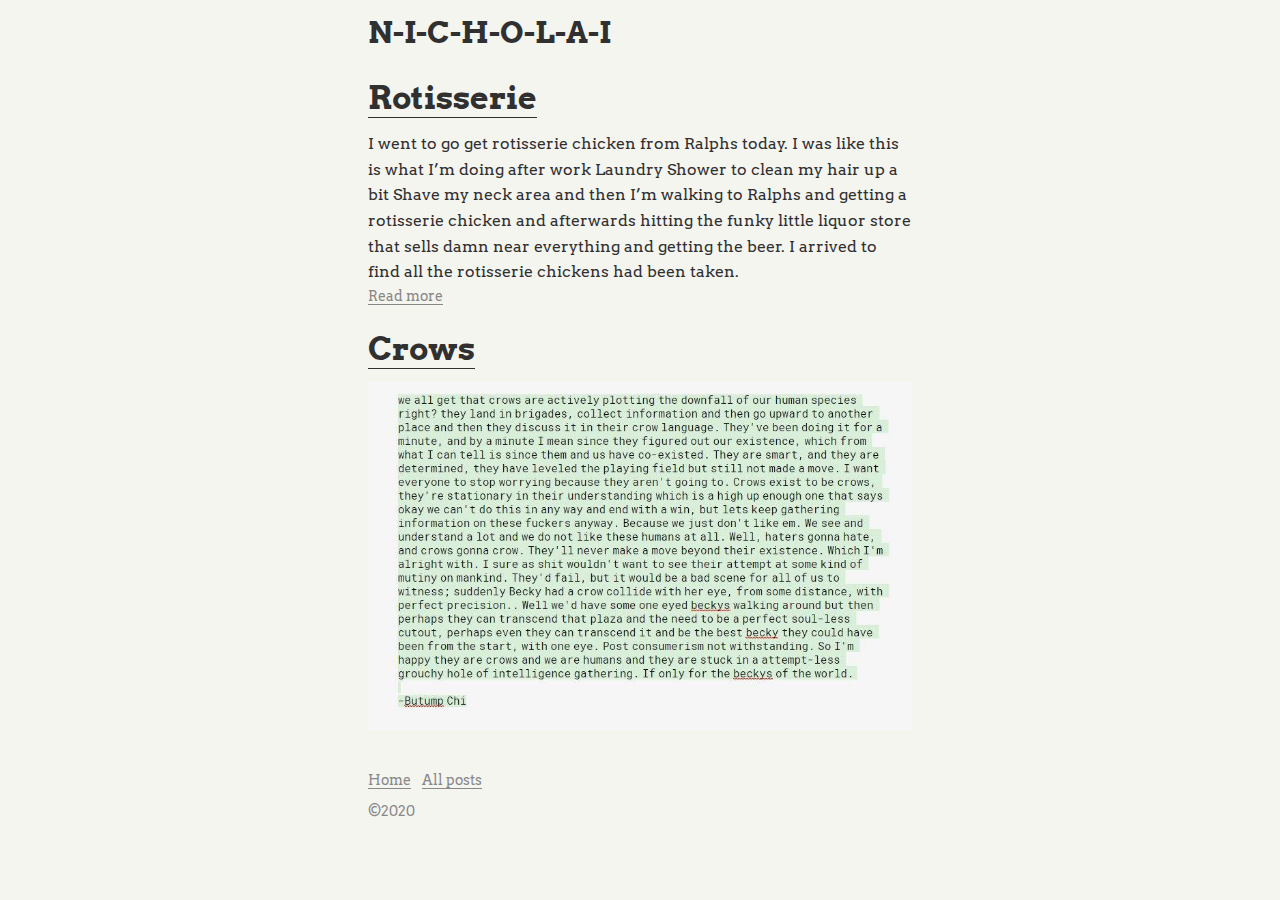
==== index.html @ c6410d1a "what up bro" ====
<!DOCTYPE html>
<html lang="en-us">

<head>
  <meta charset="utf-8">
  <meta http-equiv="X-UA-Compatible" content="IE=edge">
  <meta name="viewport" content="width=device-width, initial-scale=1">
  <meta name="author" content="">
  <meta name="generator" content="Hugo 0.63.2" />
  <title>N-I-C-H-O-L-A-I</title>

  <meta name="description" content="">
  <link rel="canonical" href="https://chillingchakra.github.io/">
  <link href="/index.xml" rel="alternate"
    type="application/rss+xml" title="N-I-C-H-O-L-A-I">
  <link rel="stylesheet" href="https://fonts.googleapis.com/css?family=Source+Code+Pro|Arvo:400,700">
  <link rel="stylesheet" href="https://chillingchakra.github.io/css/highlight.css">
  <link rel="stylesheet" href="https://chillingchakra.github.io/css/paperback.css">
</head>


<body>
  <div class="container">

    <header>
  <h1>N-I-C-H-O-L-A-I</h1>

  

  
</header>


    <section>

      
      <article>
        <h2><a href="https://chillingchakra.github.io/post/rotisserie/">Rotisserie</a></h2>
<div>
  
    I went to go get rotisserie chicken from Ralphs today.
 I was like this is what I&rsquo;m doing after work Laundry Shower to clean my hair up a bit Shave my neck area and then I&rsquo;m walking to Ralphs and getting a rotisserie chicken and afterwards hitting the funky little liquor store that sells damn near everything and getting the beer.  I arrived to find all the rotisserie chickens had been taken.

    <footer>
      <a href="https://chillingchakra.github.io/post/rotisserie/">Read more</a>
    </footer>
  
</div>

      </article>
      
      <article>
        <h2><a href="https://chillingchakra.github.io/post/crows/">Crows</a></h2>
<div>
  
    <p><img src="/img/crows.png" alt="Crows"></p>

  
</div>

      </article>
      

    </section>

    <nav class="site-nav">
  <a href="https://chillingchakra.github.io/">Home</a>
  <a href="https://chillingchakra.github.io/post/">All posts</a>

  

  

  
</nav>


    <footer class="site-footer">
  <span class="owner">©2020 </span>

  

  
</footer>


  </div>

  
<script src="https://chillingchakra.github.io/js/highlight.pack.js"></script>
<script>hljs.initHighlightingOnLoad();</script>

</body>

</html>
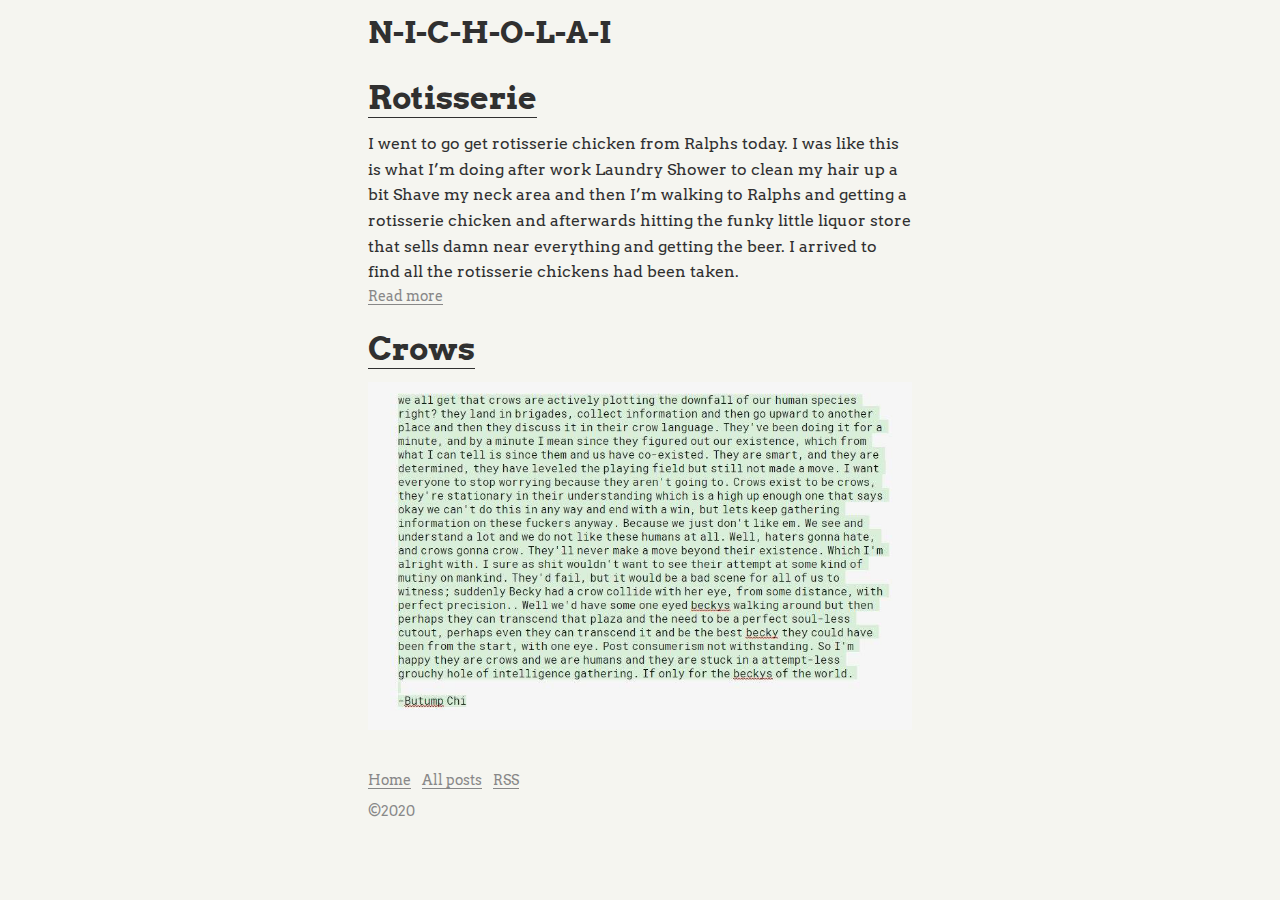
==== commit 938a4c60: "enabled browsers to pick up on RSS Feed and Added RSS Button at the nav.html. On a lighter note Hugo" ====
--- a/index.html
+++ b/index.html
@@ -66,6 +66,9 @@
     <nav class="site-nav">
   <a href="https://chillingchakra.github.io/">Home</a>
   <a href="https://chillingchakra.github.io/post/">All posts</a>
+  <a href="https://chillingchakra.github.io/index.xml">RSS</a>
+  <link rel="alternate" href="https://chillingchakra.github.io/index.xml" type="application/rss+xml" title="RSS"></link>
+
 
   
 
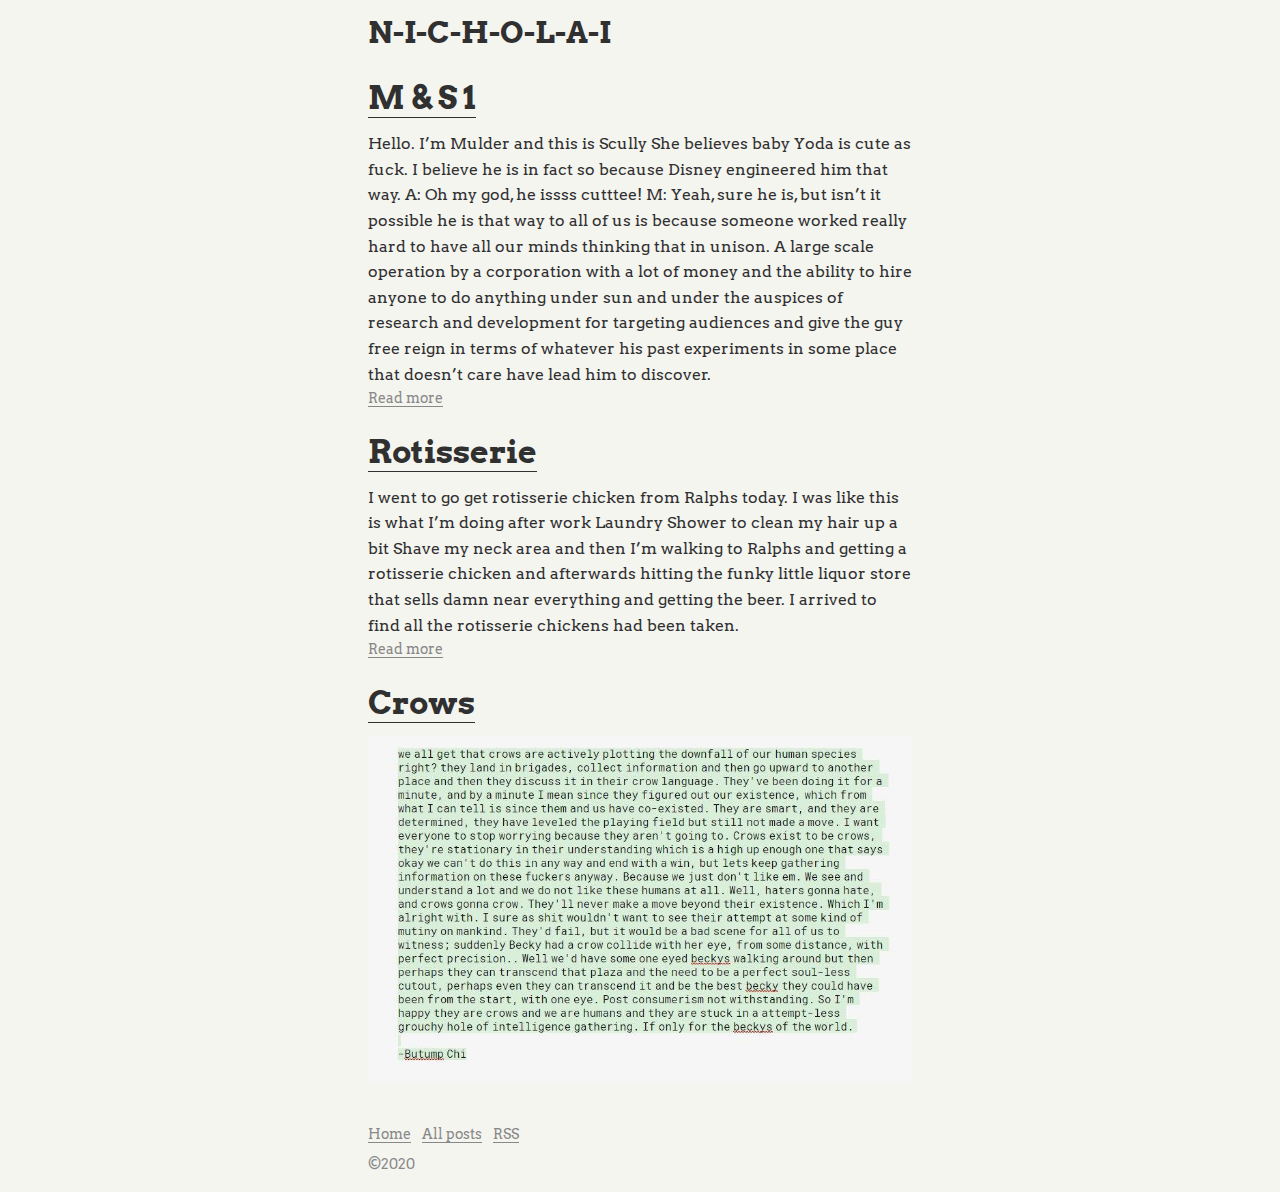
==== commit 5f969741: "common git don't fail me now" ====
--- a/index.html
+++ b/index.html
@@ -6,7 +6,7 @@
   <meta http-equiv="X-UA-Compatible" content="IE=edge">
   <meta name="viewport" content="width=device-width, initial-scale=1">
   <meta name="author" content="">
-  <meta name="generator" content="Hugo 0.63.2" />
+  <meta name="generator" content="Hugo 0.64.0" />
   <title>N-I-C-H-O-L-A-I</title>
 
   <meta name="description" content="">
@@ -33,6 +33,24 @@
 
     <section>
 
+      
+      <article>
+        <h2><a href="https://chillingchakra.github.io/post/ms1/">M &amp; S 1</a></h2>
+<div>
+  
+    Hello.
+I&rsquo;m Mulder and this is Scully
+She believes baby Yoda is cute as fuck.
+I believe he is in fact so because Disney engineered him that way.
+A: Oh my god, he issss cutttee! M: Yeah, sure he is, but isn&rsquo;t it possible he is that way to all of us is because someone worked really hard to have all our minds thinking that in unison. A large scale operation by a corporation with a lot of money and the ability to hire anyone to do anything under sun and under the auspices of research and development for targeting audiences and give the guy free reign in terms of whatever his past experiments in some place that doesn&rsquo;t care have lead him to discover.
+
+    <footer>
+      <a href="https://chillingchakra.github.io/post/ms1/">Read more</a>
+    </footer>
+  
+</div>
+
+      </article>
       
       <article>
         <h2><a href="https://chillingchakra.github.io/post/rotisserie/">Rotisserie</a></h2>
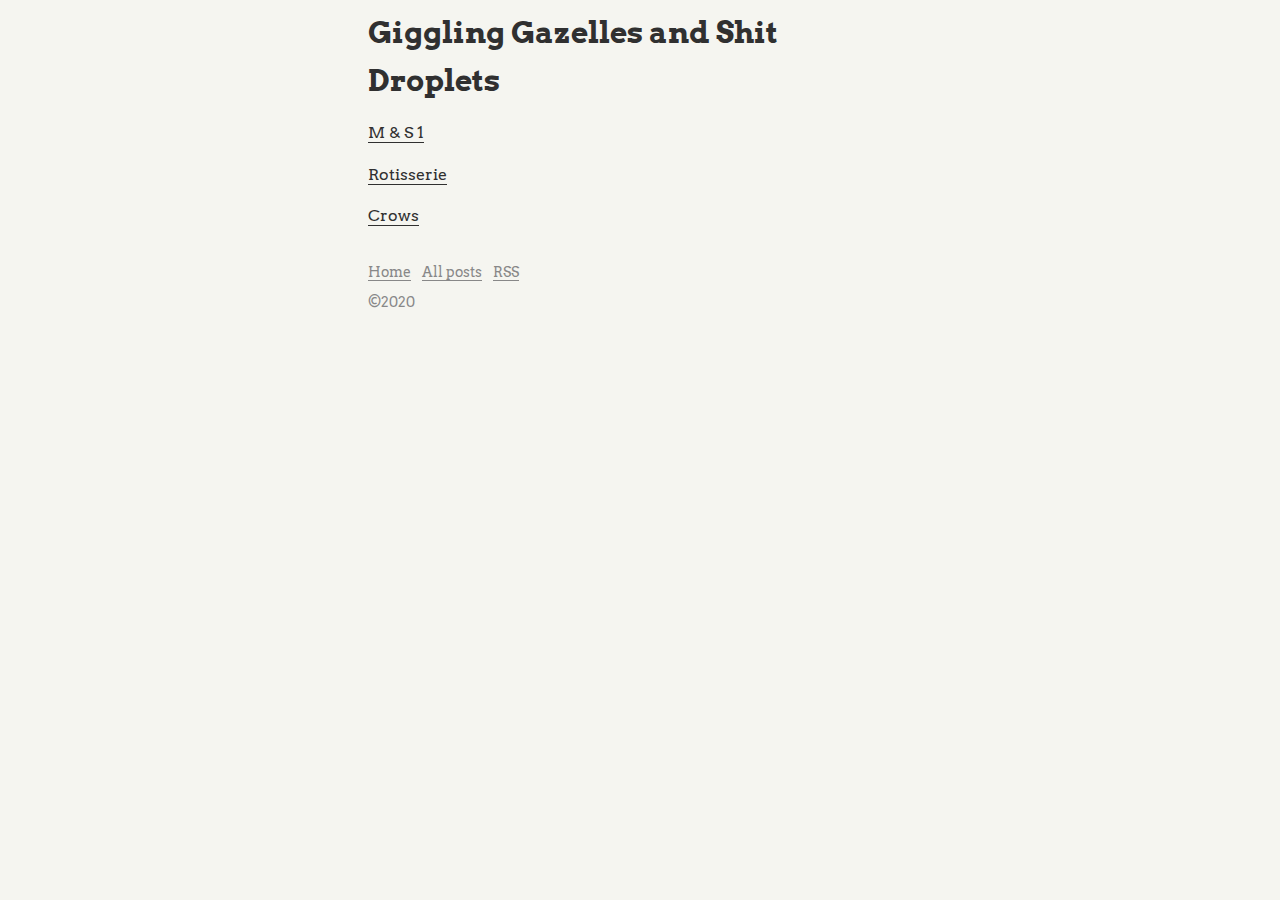
==== commit 95321b11: "build February 3rd of 2020" ====
--- a/index.html
+++ b/index.html
@@ -7,12 +7,12 @@
   <meta name="viewport" content="width=device-width, initial-scale=1">
   <meta name="author" content="">
   <meta name="generator" content="Hugo 0.64.0" />
-  <title>N-I-C-H-O-L-A-I</title>
+  <title>Giggling Gazelles and Shit Droplets</title>
 
   <meta name="description" content="">
   <link rel="canonical" href="https://chillingchakra.github.io/">
   <link href="/index.xml" rel="alternate"
-    type="application/rss+xml" title="N-I-C-H-O-L-A-I">
+    type="application/rss+xml" title="Giggling Gazelles and Shit Droplets">
   <link rel="stylesheet" href="https://fonts.googleapis.com/css?family=Source+Code+Pro|Arvo:400,700">
   <link rel="stylesheet" href="https://chillingchakra.github.io/css/highlight.css">
   <link rel="stylesheet" href="https://chillingchakra.github.io/css/paperback.css">
@@ -23,7 +23,7 @@
   <div class="container">
 
     <header>
-  <h1>N-I-C-H-O-L-A-I</h1>
+  <h1>Giggling Gazelles and Shit Droplets</h1>
 
   
 
@@ -35,46 +35,23 @@
 
       
       <article>
-        <h2><a href="https://chillingchakra.github.io/post/ms1/">M &amp; S 1</a></h2>
-<div>
-  
-    Hello.
-I&rsquo;m Mulder and this is Scully
-She believes baby Yoda is cute as fuck.
-I believe he is in fact so because Disney engineered him that way.
-A: Oh my god, he issss cutttee! M: Yeah, sure he is, but isn&rsquo;t it possible he is that way to all of us is because someone worked really hard to have all our minds thinking that in unison. A large scale operation by a corporation with a lot of money and the ability to hire anyone to do anything under sun and under the auspices of research and development for targeting audiences and give the guy free reign in terms of whatever his past experiments in some place that doesn&rsquo;t care have lead him to discover.
-
-    <footer>
-      <a href="https://chillingchakra.github.io/post/ms1/">Read more</a>
-    </footer>
-  
-</div>
+        <p>
+  <a href="https://chillingchakra.github.io/post/ms1/">M &amp; S 1</a>
+</p>
 
       </article>
       
       <article>
-        <h2><a href="https://chillingchakra.github.io/post/rotisserie/">Rotisserie</a></h2>
-<div>
-  
-    I went to go get rotisserie chicken from Ralphs today.
- I was like this is what I&rsquo;m doing after work Laundry Shower to clean my hair up a bit Shave my neck area and then I&rsquo;m walking to Ralphs and getting a rotisserie chicken and afterwards hitting the funky little liquor store that sells damn near everything and getting the beer.  I arrived to find all the rotisserie chickens had been taken.
-
-    <footer>
-      <a href="https://chillingchakra.github.io/post/rotisserie/">Read more</a>
-    </footer>
-  
-</div>
+        <p>
+  <a href="https://chillingchakra.github.io/post/rotisserie/">Rotisserie</a>
+</p>
 
       </article>
       
       <article>
-        <h2><a href="https://chillingchakra.github.io/post/crows/">Crows</a></h2>
-<div>
-  
-    <p><img src="/img/crows.png" alt="Crows"></p>
-
-  
-</div>
+        <p>
+  <a href="https://chillingchakra.github.io/post/crows/">Crows</a>
+</p>
 
       </article>
       
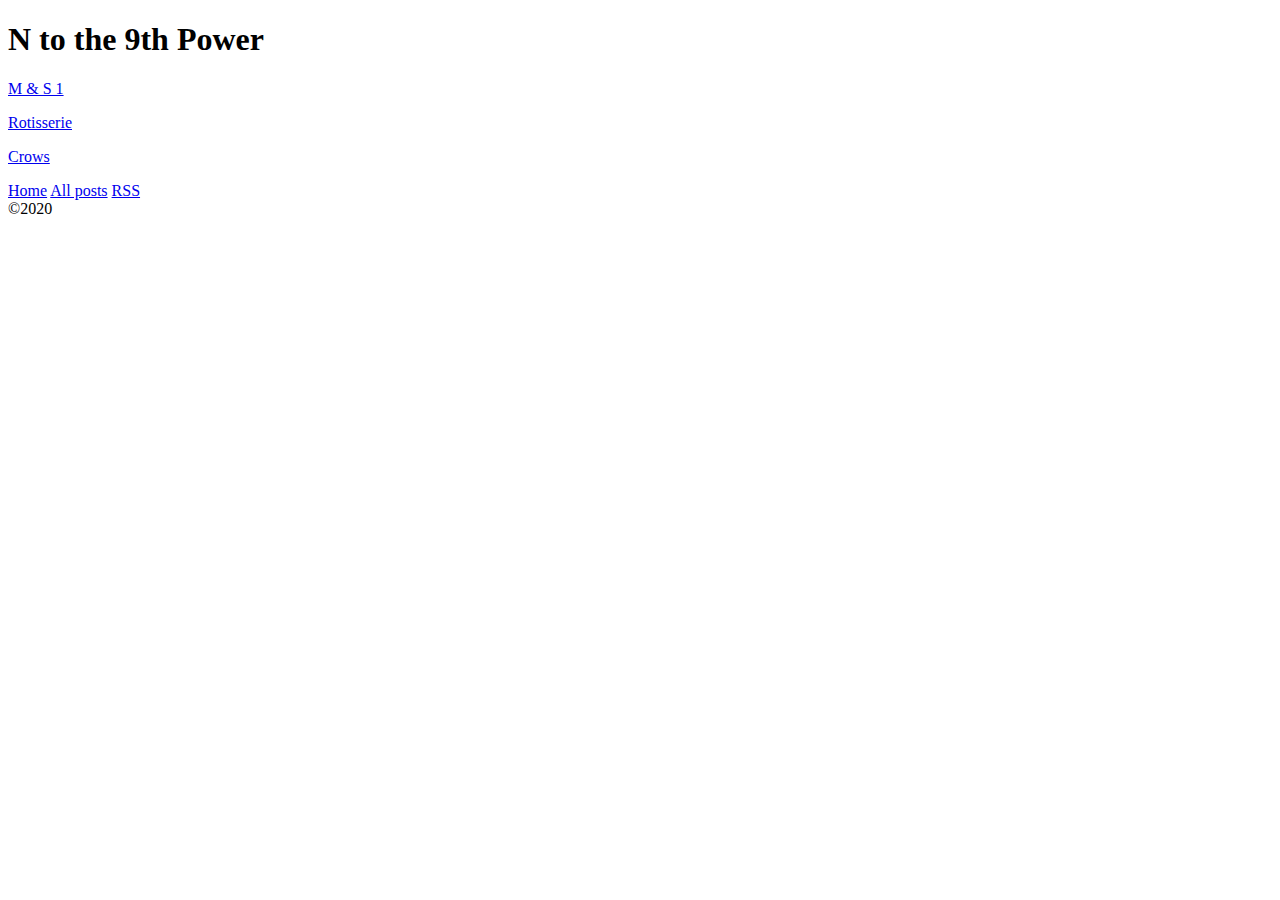
==== commit 2f0e7ed0: "finally settled on what I had before as a theme" ====
--- a/index.html
+++ b/index.html
@@ -6,16 +6,16 @@
   <meta http-equiv="X-UA-Compatible" content="IE=edge">
   <meta name="viewport" content="width=device-width, initial-scale=1">
   <meta name="author" content="">
-  <meta name="generator" content="Hugo 0.64.0" />
-  <title>Giggling Gazelles and Shit Droplets</title>
+  <meta name="generator" content="Hugo 0.63.2" />
+  <title>N to the 9th Power</title>
 
   <meta name="description" content="">
   <link rel="canonical" href="https://chillingchakra.github.io/">
   <link href="/index.xml" rel="alternate"
-    type="application/rss+xml" title="Giggling Gazelles and Shit Droplets">
+    type="application/rss+xml" title="N to the 9th Power">
   <link rel="stylesheet" href="https://fonts.googleapis.com/css?family=Source+Code+Pro|Arvo:400,700">
-  <link rel="stylesheet" href="https://chillingchakra.github.io/css/highlight.css">
-  <link rel="stylesheet" href="https://chillingchakra.github.io/css/paperback.css">
+  <link rel="stylesheet" href="https://chillingchakra.github.iocss/highlight.css">
+  <link rel="stylesheet" href="https://chillingchakra.github.iocss/paperback.css">
 </head>
 
 
@@ -23,7 +23,7 @@
   <div class="container">
 
     <header>
-  <h1>Giggling Gazelles and Shit Droplets</h1>
+  <h1>N to the 9th Power</h1>
 
   
 
@@ -36,21 +36,21 @@
       
       <article>
         <p>
-  <a href="https://chillingchakra.github.io/post/ms1/">M &amp; S 1</a>
+  <a href="https://chillingchakra.github.io/ms1/">M &amp; S 1</a>
 </p>
 
       </article>
       
       <article>
         <p>
-  <a href="https://chillingchakra.github.io/post/rotisserie/">Rotisserie</a>
+  <a href="https://chillingchakra.github.io/rotisserie/">Rotisserie</a>
 </p>
 
       </article>
       
       <article>
         <p>
-  <a href="https://chillingchakra.github.io/post/crows/">Crows</a>
+  <a href="https://chillingchakra.github.io/crows/">Crows</a>
 </p>
 
       </article>
@@ -59,10 +59,10 @@
     </section>
 
     <nav class="site-nav">
-  <a href="https://chillingchakra.github.io/">Home</a>
-  <a href="https://chillingchakra.github.io/post/">All posts</a>
-  <a href="https://chillingchakra.github.io/index.xml">RSS</a>
-  <link rel="alternate" href="https://chillingchakra.github.io/index.xml" type="application/rss+xml" title="RSS"></link>
+  <a href="https://chillingchakra.github.io">Home</a>
+  <a href="https://chillingchakra.github.iopost/">All posts</a>
+  <a href="https://chillingchakra.github.ioindex.xml">RSS</a>
+  <link rel="alternate" href="https://chillingchakra.github.ioindex.xml" type="application/rss+xml" title="RSS"></link>
 
 
   
@@ -77,6 +77,17 @@
   <span class="owner">©2020 </span>
 
   
+<script type="application/javascript">
+var doNotTrack = false;
+if (!doNotTrack) {
+	window.ga=window.ga||function(){(ga.q=ga.q||[]).push(arguments)};ga.l=+new Date;
+	ga('create', 'UA-59413834-1', 'auto');
+	
+	ga('send', 'pageview');
+}
+</script>
+<script async src='https://www.google-analytics.com/analytics.js'></script>
+
 
   
 </footer>
@@ -85,7 +96,7 @@
   </div>
 
   
-<script src="https://chillingchakra.github.io/js/highlight.pack.js"></script>
+<script src="https://chillingchakra.github.iojs/highlight.pack.js"></script>
 <script>hljs.initHighlightingOnLoad();</script>
 
 </body>
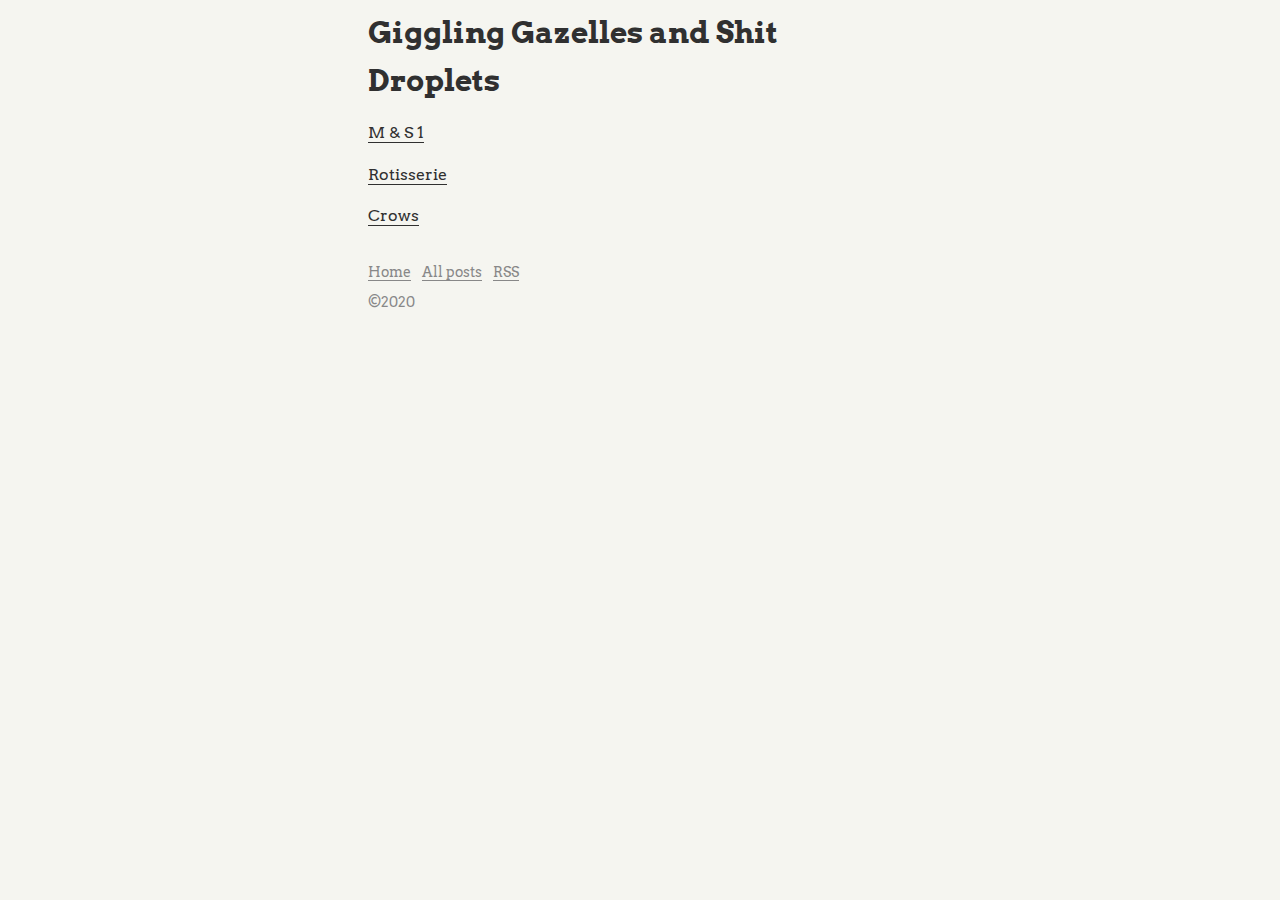
==== commit 42e56c5c: "publicity is good" ====
--- a/index.html
+++ b/index.html
@@ -7,15 +7,15 @@
   <meta name="viewport" content="width=device-width, initial-scale=1">
   <meta name="author" content="">
   <meta name="generator" content="Hugo 0.63.2" />
-  <title>N to the 9th Power</title>
+  <title>Giggling Gazelles and Shit Droplets</title>
 
   <meta name="description" content="">
   <link rel="canonical" href="https://chillingchakra.github.io/">
   <link href="/index.xml" rel="alternate"
-    type="application/rss+xml" title="N to the 9th Power">
+    type="application/rss+xml" title="Giggling Gazelles and Shit Droplets">
   <link rel="stylesheet" href="https://fonts.googleapis.com/css?family=Source+Code+Pro|Arvo:400,700">
-  <link rel="stylesheet" href="https://chillingchakra.github.iocss/highlight.css">
-  <link rel="stylesheet" href="https://chillingchakra.github.iocss/paperback.css">
+  <link rel="stylesheet" href="https://chillingchakra.github.io/css/highlight.css">
+  <link rel="stylesheet" href="https://chillingchakra.github.io/css/paperback.css">
 </head>
 
 
@@ -23,7 +23,7 @@
   <div class="container">
 
     <header>
-  <h1>N to the 9th Power</h1>
+  <h1>Giggling Gazelles and Shit Droplets</h1>
 
   
 
@@ -36,21 +36,21 @@
       
       <article>
         <p>
-  <a href="https://chillingchakra.github.io/ms1/">M &amp; S 1</a>
+  <a href="https://chillingchakra.github.io/post/ms1/">M &amp; S 1</a>
 </p>
 
       </article>
       
       <article>
         <p>
-  <a href="https://chillingchakra.github.io/rotisserie/">Rotisserie</a>
+  <a href="https://chillingchakra.github.io/post/rotisserie/">Rotisserie</a>
 </p>
 
       </article>
       
       <article>
         <p>
-  <a href="https://chillingchakra.github.io/crows/">Crows</a>
+  <a href="https://chillingchakra.github.io/post/crows/">Crows</a>
 </p>
 
       </article>
@@ -59,10 +59,10 @@
     </section>
 
     <nav class="site-nav">
-  <a href="https://chillingchakra.github.io">Home</a>
-  <a href="https://chillingchakra.github.iopost/">All posts</a>
-  <a href="https://chillingchakra.github.ioindex.xml">RSS</a>
-  <link rel="alternate" href="https://chillingchakra.github.ioindex.xml" type="application/rss+xml" title="RSS"></link>
+  <a href="https://chillingchakra.github.io/">Home</a>
+  <a href="https://chillingchakra.github.io/post/">All posts</a>
+  <a href="https://chillingchakra.github.io/index.xml">RSS</a>
+  <link rel="alternate" href="https://chillingchakra.github.io/index.xml" type="application/rss+xml" title="RSS"></link>
 
 
   
@@ -77,17 +77,6 @@
   <span class="owner">©2020 </span>
 
   
-<script type="application/javascript">
-var doNotTrack = false;
-if (!doNotTrack) {
-	window.ga=window.ga||function(){(ga.q=ga.q||[]).push(arguments)};ga.l=+new Date;
-	ga('create', 'UA-59413834-1', 'auto');
-	
-	ga('send', 'pageview');
-}
-</script>
-<script async src='https://www.google-analytics.com/analytics.js'></script>
-
 
   
 </footer>
@@ -96,7 +85,7 @@
   </div>
 
   
-<script src="https://chillingchakra.github.iojs/highlight.pack.js"></script>
+<script src="https://chillingchakra.github.io/js/highlight.pack.js"></script>
 <script>hljs.initHighlightingOnLoad();</script>
 
 </body>
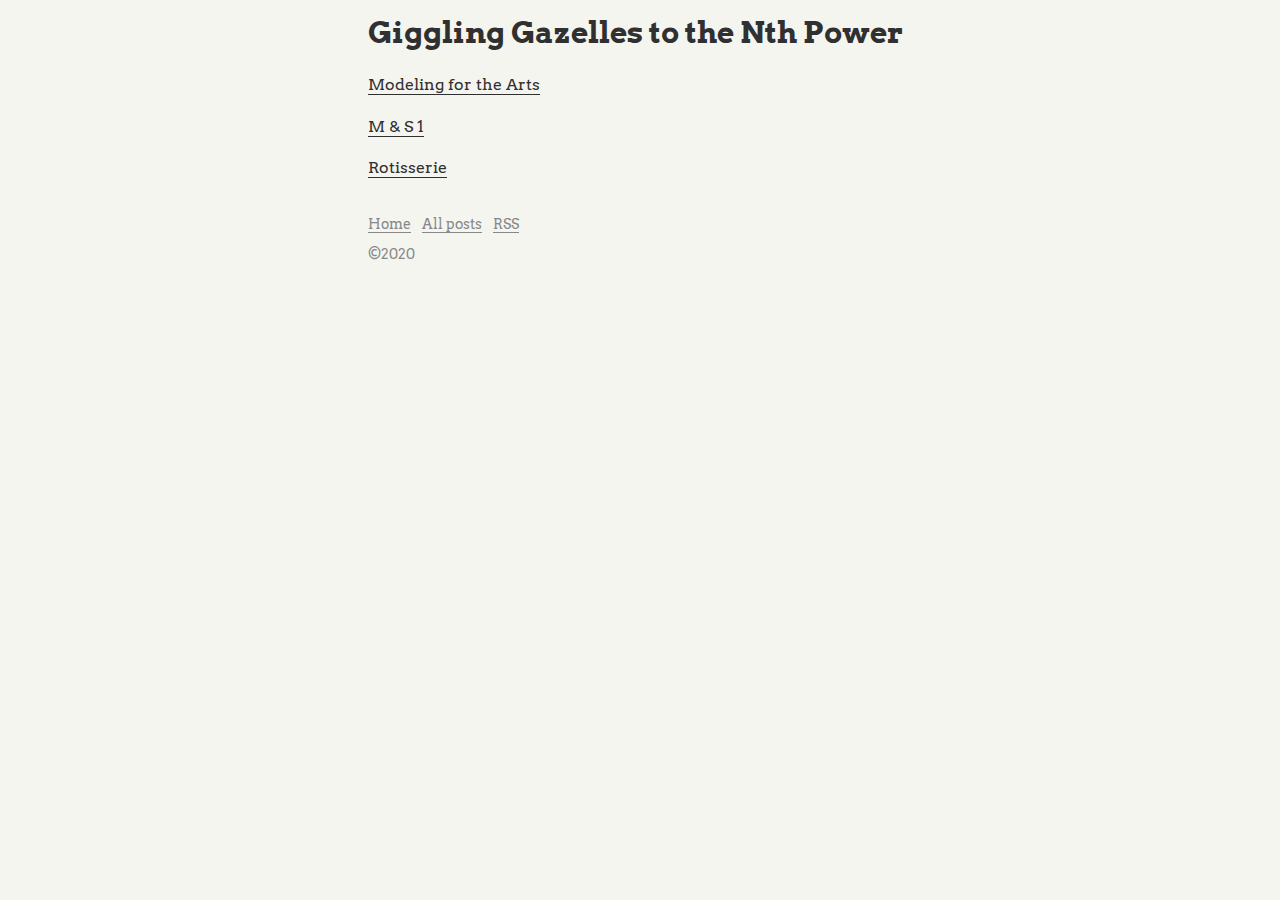
==== commit 28671b92: "Modeling for the Arts" ====
--- a/index.html
+++ b/index.html
@@ -7,12 +7,12 @@
   <meta name="viewport" content="width=device-width, initial-scale=1">
   <meta name="author" content="">
   <meta name="generator" content="Hugo 0.63.2" />
-  <title>Giggling Gazelles and Shit Droplets</title>
+  <title>Giggling Gazelles to the Nth Power</title>
 
   <meta name="description" content="">
   <link rel="canonical" href="https://chillingchakra.github.io/">
   <link href="/index.xml" rel="alternate"
-    type="application/rss+xml" title="Giggling Gazelles and Shit Droplets">
+    type="application/rss+xml" title="Giggling Gazelles to the Nth Power">
   <link rel="stylesheet" href="https://fonts.googleapis.com/css?family=Source+Code+Pro|Arvo:400,700">
   <link rel="stylesheet" href="https://chillingchakra.github.io/css/highlight.css">
   <link rel="stylesheet" href="https://chillingchakra.github.io/css/paperback.css">
@@ -23,7 +23,7 @@
   <div class="container">
 
     <header>
-  <h1>Giggling Gazelles and Shit Droplets</h1>
+  <h1>Giggling Gazelles to the Nth Power</h1>
 
   
 
@@ -36,6 +36,13 @@
       
       <article>
         <p>
+  <a href="https://chillingchakra.github.io/post/modeling-for-calarts-student/">Modeling for the Arts</a>
+</p>
+
+      </article>
+      
+      <article>
+        <p>
   <a href="https://chillingchakra.github.io/post/ms1/">M &amp; S 1</a>
 </p>
 
@@ -44,13 +51,6 @@
       <article>
         <p>
   <a href="https://chillingchakra.github.io/post/rotisserie/">Rotisserie</a>
-</p>
-
-      </article>
-      
-      <article>
-        <p>
-  <a href="https://chillingchakra.github.io/post/crows/">Crows</a>
 </p>
 
       </article>
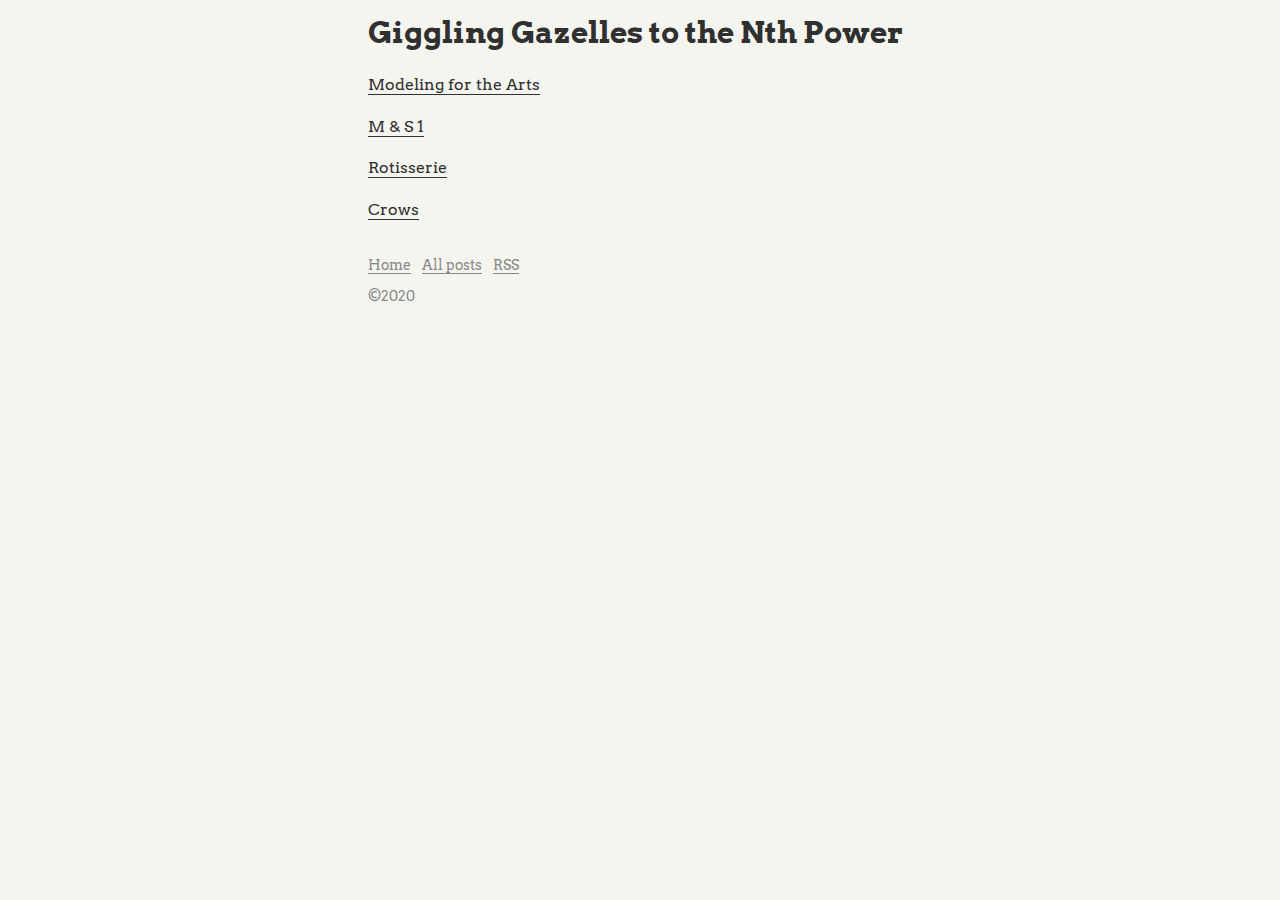
==== commit c45c950a: "changed maximum posts on front page from 3 to 30" ====
--- a/index.html
+++ b/index.html
@@ -55,6 +55,13 @@
 
       </article>
       
+      <article>
+        <p>
+  <a href="https://chillingchakra.github.io/post/crows/">Crows</a>
+</p>
+
+      </article>
+      
 
     </section>
 
